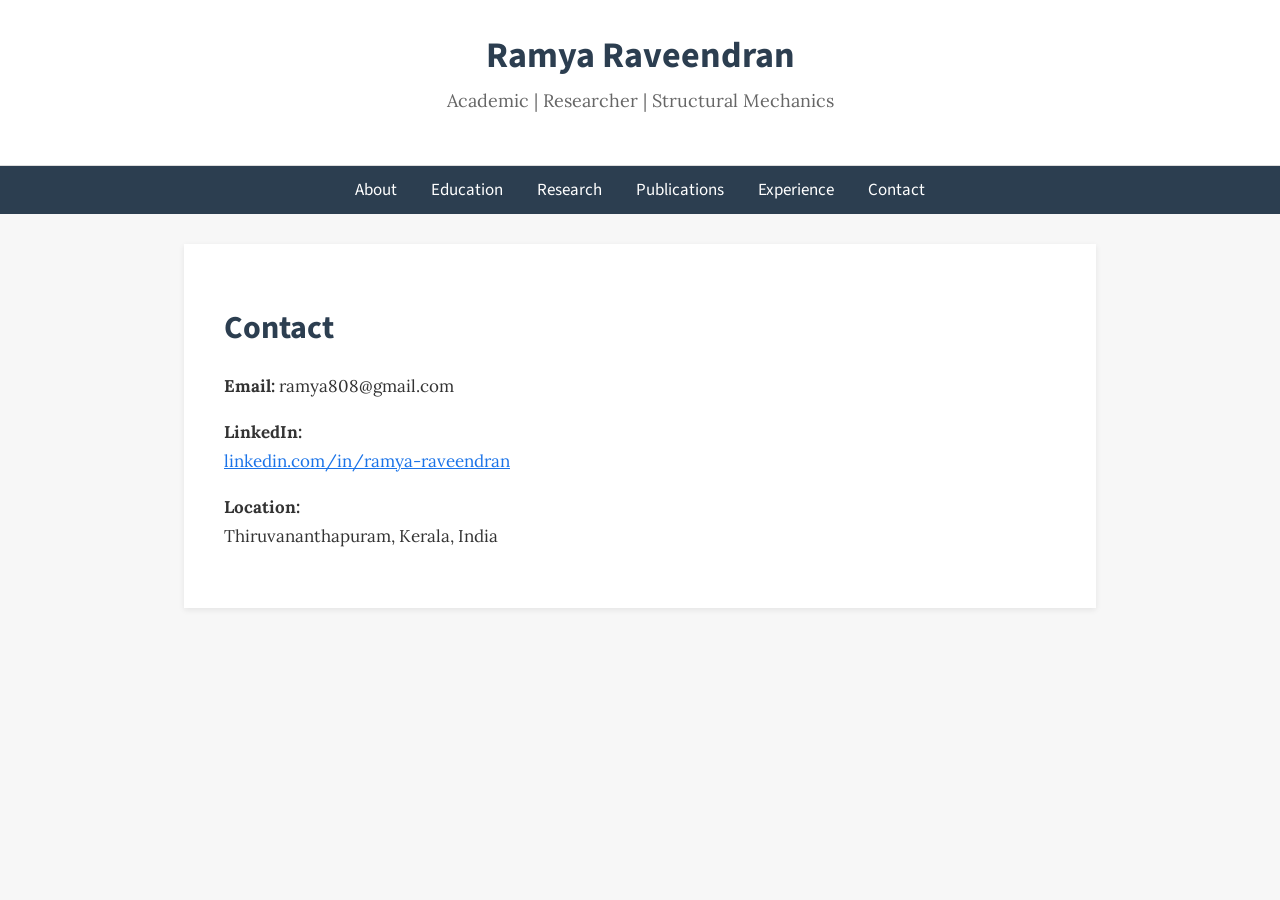
==== contact.html @ 8f9c4b0d "Update contact.html" ====
<!DOCTYPE html>
<html>

<head>
<title>Ramya Raveendran</title>

<link rel="preconnect" href="https://fonts.googleapis.com">
<link rel="preconnect" href="https://fonts.gstatic.com" crossorigin>

<link href="https://fonts.googleapis.com/css2?family=Lora:wght@400;500&family=Source+Sans+Pro:wght@400;600&display=swap" rel="stylesheet">

<link rel="stylesheet" href="style.css">
</head>

<body>

<div class="header">

<h1>Ramya Raveendran</h1>

<p>
Academic | Researcher | Structural Mechanics
</p>

</div>
  
<div class="navbar">
<a href="index.html">About</a>
<a href="education.html">Education</a>
<a href="research.html">Research</a>
<a href="publications.html">Publications</a>
<a href="experience.html">Experience</a>
<a href="contact.html">Contact</a>
</div>

<div class="container">

<h1>Contact</h1>

<p>
<b>Email:</b> ramya808@gmail.com
</p>

<p>
<b>LinkedIn:</b><br>
<a href="https://linkedin.com/in/ramya-raveendran">
linkedin.com/in/ramya-raveendran
</a>
</p>

<p>
<b>Location:</b><br>
Thiruvananthapuram, Kerala, India
</p>

</div>

</body>
</html>
---- style.css ----
body{
margin:0;
background:#f7f7f7;
font-family:'Lora', serif;
color:#333;
}

/* Header */

.header{
background:#ffffff;
padding:30px;
border-bottom:1px solid #ddd;
text-align:center;
}

.header h1{
margin:0;
font-family:'Source Sans Pro', sans-serif;
font-size:36px;
color:#2c3e50;
}

.header p{
margin-top:5px;
font-size:18px;
color:#666;
}

/* Navigation */

.navbar{
background:#2c3e50;
padding:12px;
text-align:center;
}

.navbar a{
color:white;
margin:0 15px;
text-decoration:none;
font-family:'Source Sans Pro', sans-serif;
font-size:17px;
}

.navbar a:hover{
color:#f39c12;
}

/* Main content */

.container{
width:65%;
margin:auto;
background:white;
padding:40px;
margin-top:30px;
margin-bottom:40px;
box-shadow:0px 2px 6px rgba(0,0,0,0.08);
}

h1{
font-family:'Source Sans Pro', sans-serif;
color:#2c3e50;
}

h2{
font-family:'Source Sans Pro', sans-serif;
margin-top:30px;
color:#34495e;
}

p{
font-size:17px;
line-height:1.7;
}

ul{
font-size:17px;
line-height:1.8;
}

/* Links */

a{
color:#1a73e8;
}
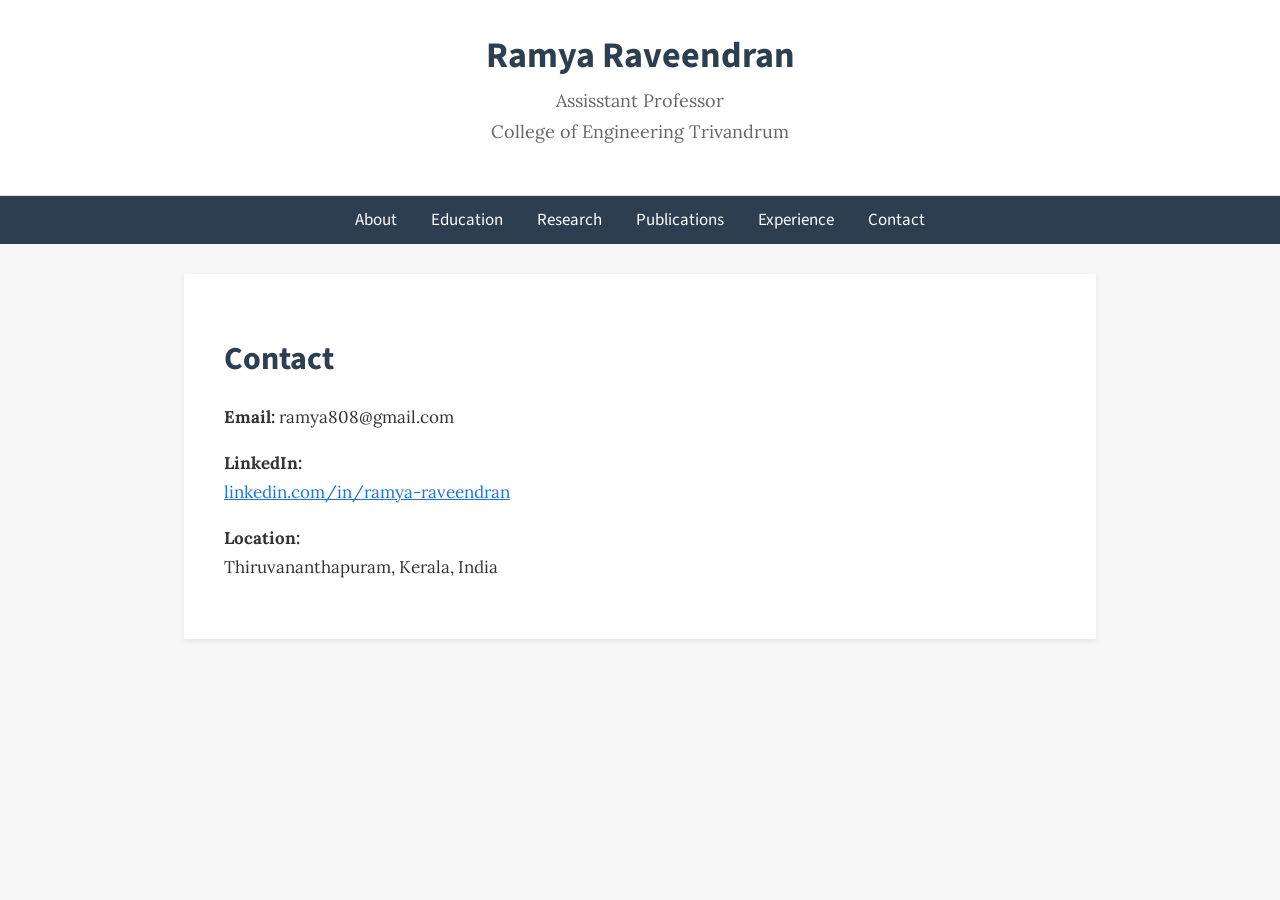
==== commit 5c72cf63: "Update contact.html" ====
--- a/contact.html
+++ b/contact.html
@@ -13,13 +13,14 @@
 </head>
 
 <body>
-
+  
 <div class="header">
 
 <h1>Ramya Raveendran</h1>
 
 <p>
-Academic | Researcher | Structural Mechanics
+Assisstant Professor<br>
+College of Engineering Trivandrum
 </p>
 
 </div>
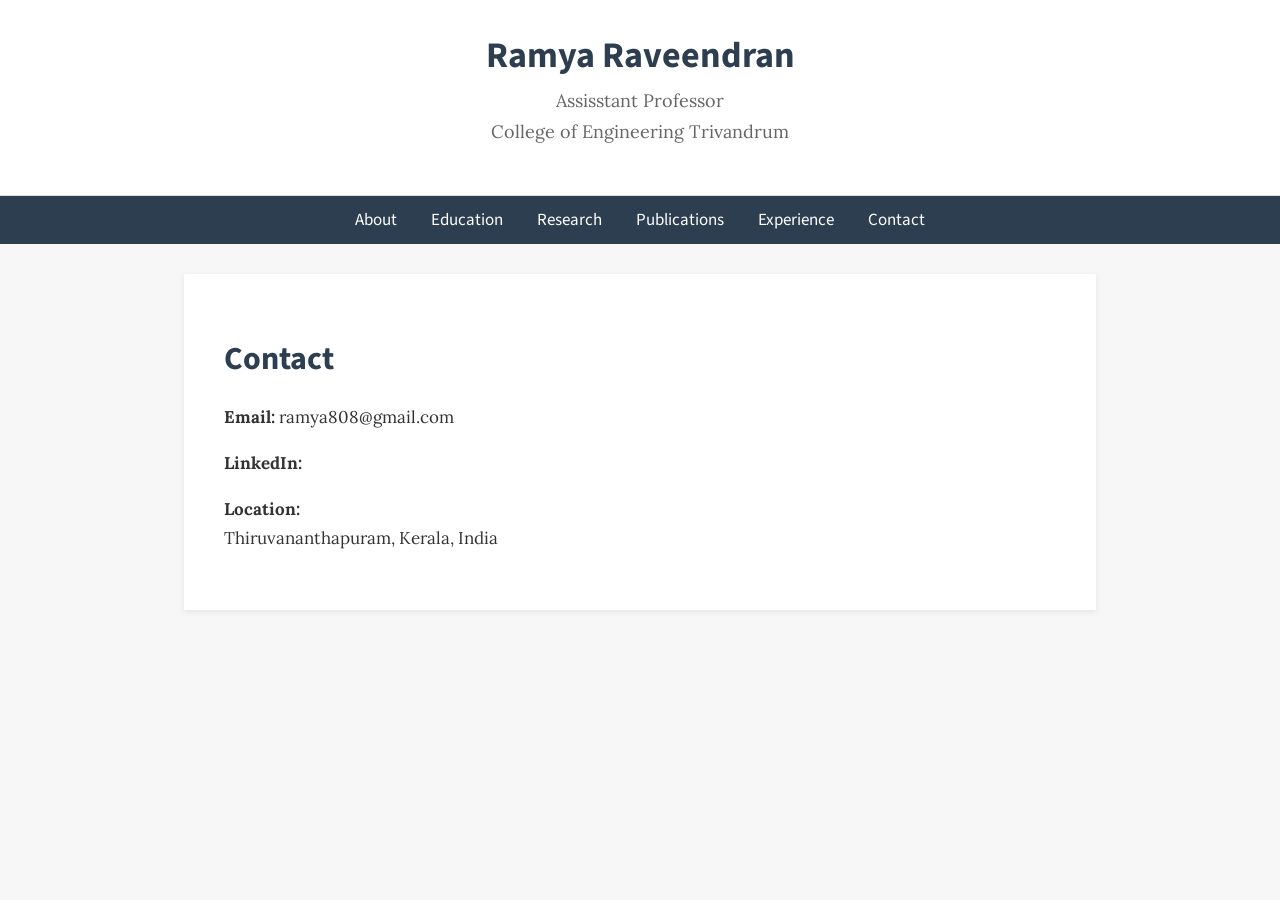
==== commit b7685b4d: "Update contact.html" ====
--- a/contact.html
+++ b/contact.html
@@ -44,8 +44,7 @@
 
 <p>
 <b>LinkedIn:</b><br>
-<a href="https://linkedin.com/in/ramya-raveendran">
-linkedin.com/in/ramya-raveendran
+<a href="www.linkedin.com/in/ramya-raveendran-79a228a4">
 </a>
 </p>
 
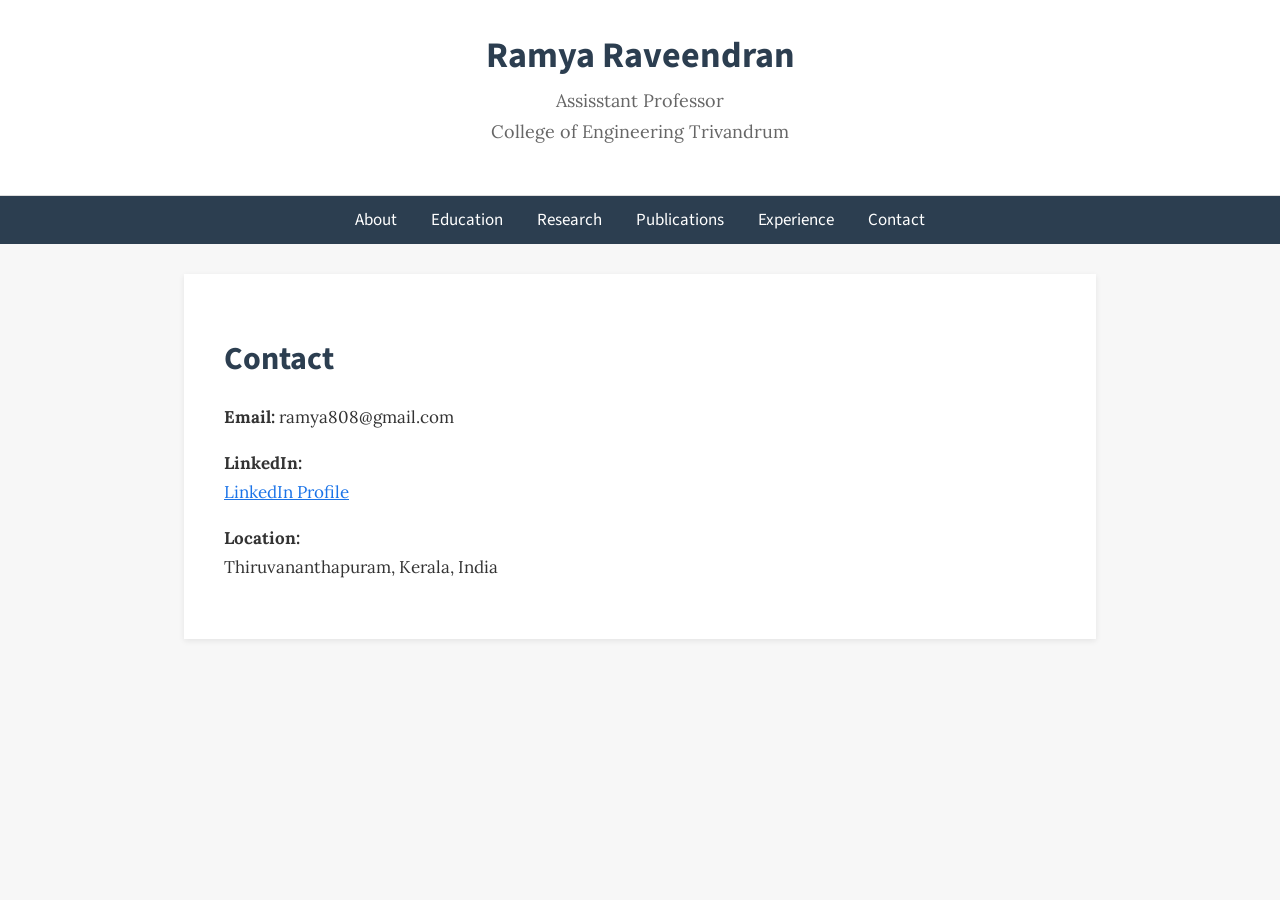
==== commit 406301d8: "Update contact.html" ====
--- a/contact.html
+++ b/contact.html
@@ -44,7 +44,8 @@
 
 <p>
 <b>LinkedIn:</b><br>
-<a href="www.linkedin.com/in/ramya-raveendran-79a228a4">
+<a href="https://www.linkedin.com/in/ramya-raveendran-79a228a4">
+LinkedIn Profile
 </a>
 </p>
 
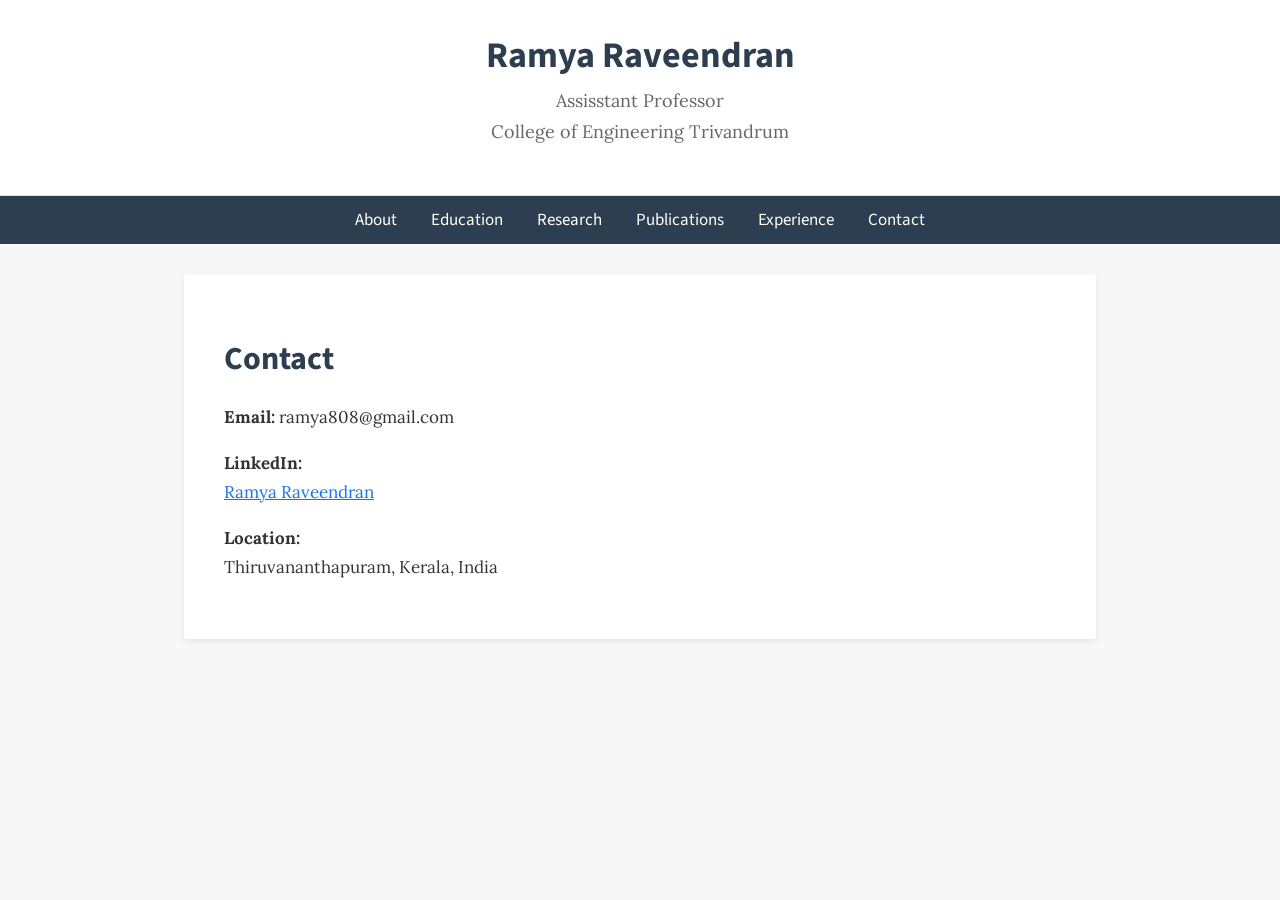
==== commit 0cb408aa: "Update contact.html" ====
--- a/contact.html
+++ b/contact.html
@@ -45,7 +45,7 @@
 <p>
 <b>LinkedIn:</b><br>
 <a href="https://www.linkedin.com/in/ramya-raveendran-79a228a4">
-LinkedIn Profile
+Ramya Raveendran
 </a>
 </p>
 
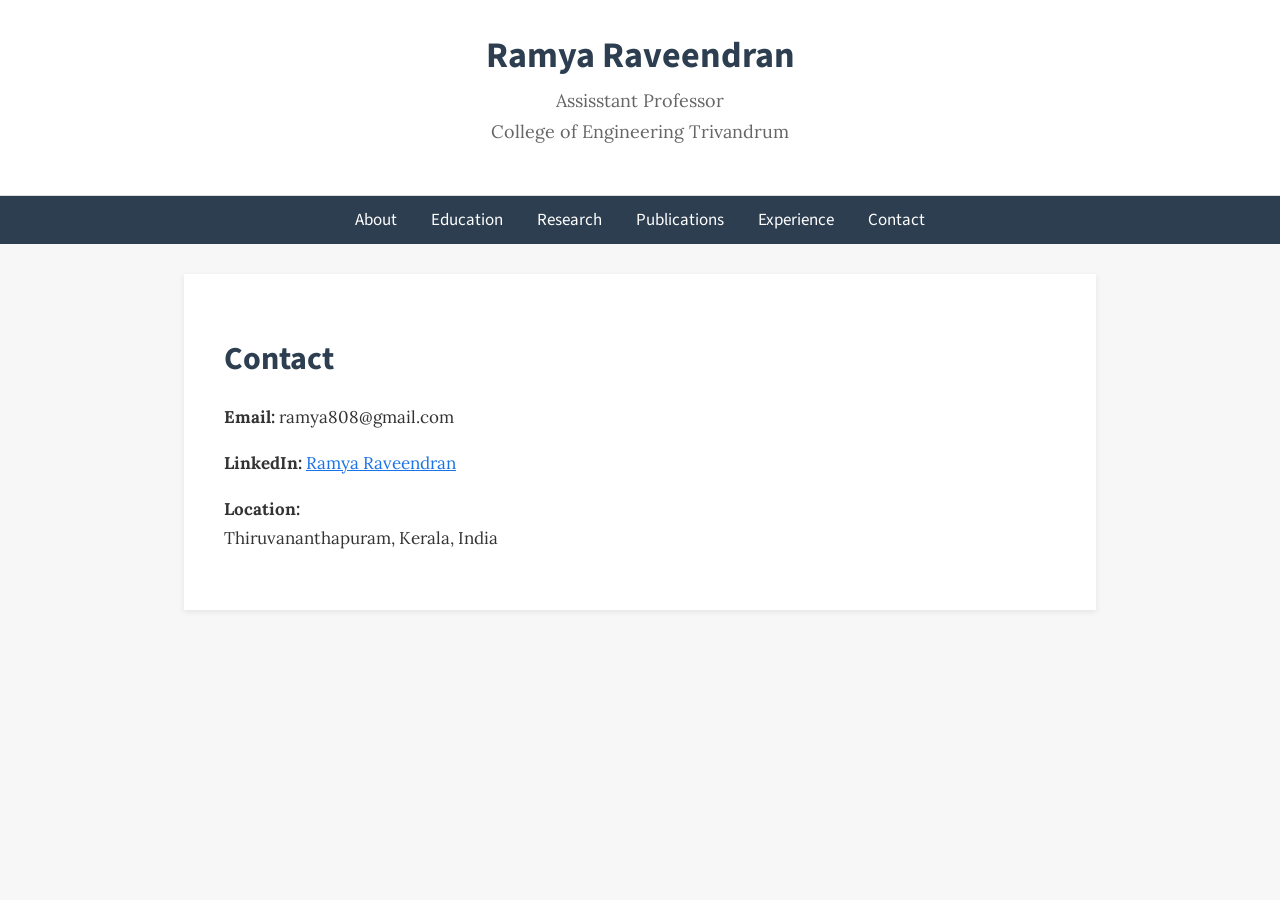
==== commit 8afc5657: "Update contact.html" ====
--- a/contact.html
+++ b/contact.html
@@ -43,7 +43,7 @@
 </p>
 
 <p>
-<b>LinkedIn:</b><br>
+<b>LinkedIn:</b>
 <a href="https://www.linkedin.com/in/ramya-raveendran-79a228a4">
 Ramya Raveendran
 </a>
